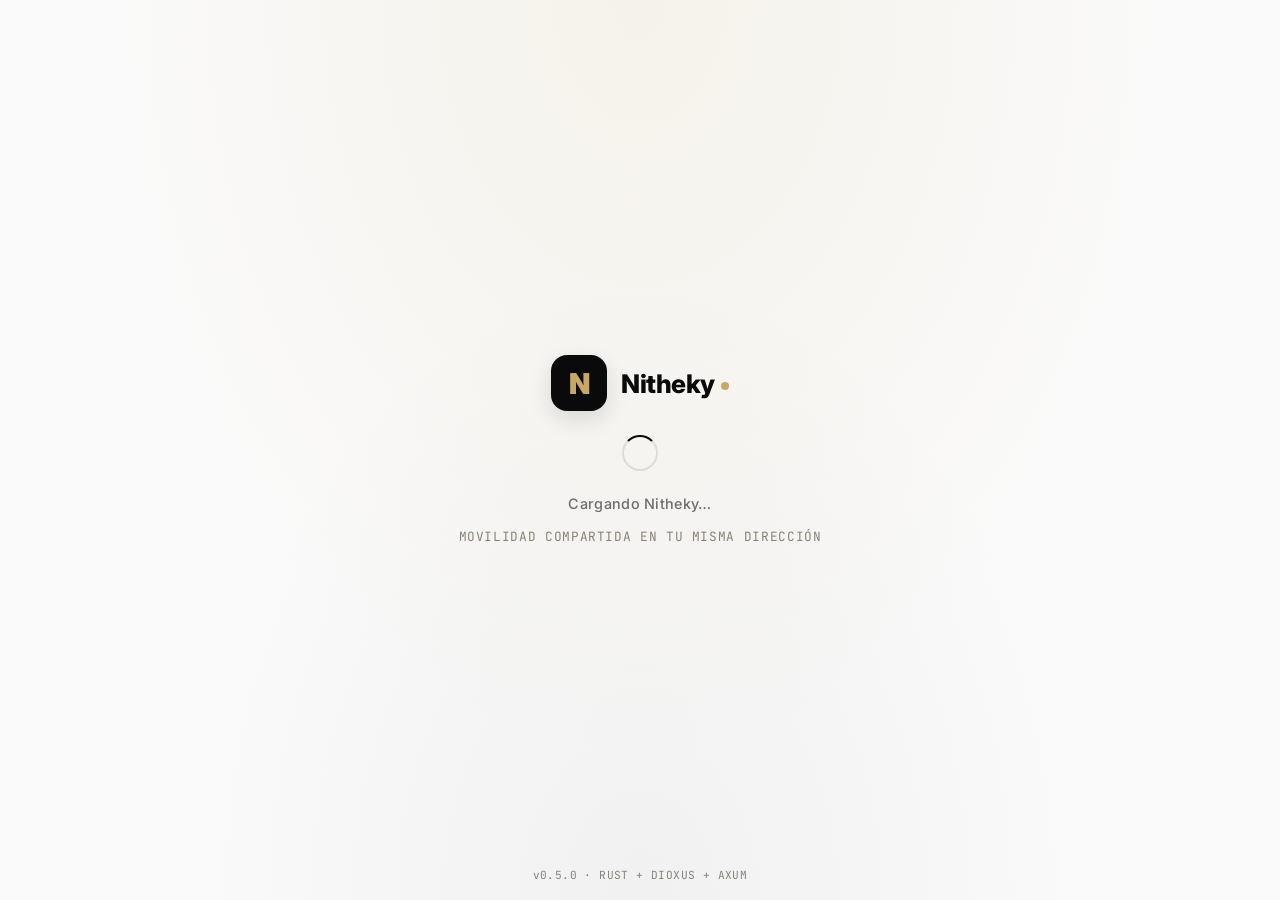
==== crates/frontend/index.html @ 619ddb7b "fix(html): remove duplicated <title> — Dioxus appends, so leave config empty Dioxus 0.7's dx build A" ====
<!DOCTYPE html>
<html lang="es">
<head>
    <meta charset="UTF-8" />
    <meta name="viewport" content="width=device-width, initial-scale=1.0, viewport-fit=cover" />
    <meta name="description" content="Nitheky — Movilidad compartida en la misma dirección. Conecta con conductores que van por tu camino. Demo funcional en Rust + Dioxus + Axum." />
    <meta name="keywords" content="nitheky, pickando, carpooling, movilidad compartida, ride sharing, rust, dioxus, axum, wasm, same-direction mobility" />
    <meta name="author" content="René Mendoza — enerBydev" />
    <meta name="theme-color" content="#0A0A0A" />
    <meta name="color-scheme" content="light dark" />
    <meta name="apple-mobile-web-app-capable" content="yes" />
    <meta name="apple-mobile-web-app-status-bar-style" content="black-translucent" />
    <meta name="apple-mobile-web-app-title" content="Nitheky" />
    <meta name="application-name" content="Nitheky" />
    <meta name="mobile-web-app-capable" content="yes" />

    <!-- Open Graph / Facebook -->
    <meta property="og:type" content="website" />
    <meta property="og:url" content="https://pickando-demo-production.up.railway.app/" />
    <meta property="og:title" content="Nitheky — Movilidad compartida en la misma dirección" />
    <meta property="og:description" content="Conecta con conductores que van por tu camino. Sin desvíos, sin esperas infinitas. Demo funcional en Rust + Dioxus + Axum." />
    <meta property="og:image" content="https://pickando-demo-production.up.railway.app/assets/og-image.png" />
    <meta property="og:image:width" content="1200" />
    <meta property="og:image:height" content="630" />
    <meta property="og:site_name" content="Nitheky" />
    <meta property="og:locale" content="es_ES" />

    <!-- Twitter -->
    <meta name="twitter:card" content="summary_large_image" />
    <meta name="twitter:url" content="https://pickando-demo-production.up.railway.app/" />
    <meta name="twitter:title" content="Nitheky — Movilidad compartida en la misma dirección" />
    <meta name="twitter:description" content="Conecta con conductores que van por tu camino. Demo funcional en Rust + Dioxus + Axum." />
    <meta name="twitter:image" content="https://pickando-demo-production.up.railway.app/assets/og-image.png" />
    <meta name="twitter:creator" content="@enerBydev" />

    <!-- Icons -->
    <link rel="icon" type="image/svg+xml" href="/assets/favicon.svg" />
    <link rel="icon" type="image/png" sizes="32x32" href="/assets/favicon-32.png" />
    <link rel="icon" type="image/png" sizes="16x16" href="/assets/favicon-16.png" />
    <link rel="apple-touch-icon" href="/assets/apple-touch-icon.png" />
    <link rel="manifest" href="/assets/site.webmanifest" />

    <!-- Fonts preloaded for performance (avoid FOUT) -->
    <link rel="preconnect" href="https://fonts.googleapis.com" />
    <link rel="preconnect" href="https://fonts.gstatic.com" crossorigin />
    <link
        rel="preload"
        as="style"
        href="https://fonts.googleapis.com/css2?family=Inter:wght@400;500;600;700;800;900&family=JetBrains+Mono:wght@400;500;600&display=swap"
    />
    <link
        rel="stylesheet"
        href="https://fonts.googleapis.com/css2?family=Inter:wght@400;500;600;700;800;900&family=JetBrains+Mono:wght@400;500;600&display=swap"
    />

    <!-- Structured data for SEO -->
    <script type="application/ld+json">
    {
        "@context": "https://schema.org",
        "@type": "WebApplication",
        "name": "Nitheky",
        "alternateName": "Pickando",
        "description": "Same-direction local mobility. Conecta con conductores que van por tu camino.",
        "url": "https://pickando-demo-production.up.railway.app/",
        "applicationCategory": "TravelApplication",
        "operatingSystem": "Web, Android, Linux, Windows, macOS",
        "author": {
            "@type": "Person",
            "name": "René Mendoza",
            "url": "https://github.com/enerBydev"
        },
        "offers": {
            "@type": "Offer",
            "price": "0",
            "priceCurrency": "MXN",
            "description": "Demo gratuita — sin costo, sin compromiso"
        },
        "softwareVersion": "0.5.1"
    }
    </script>

    <!--
        Static title for SEO + crawlers that don't execute JS.
        Dioxus sets document.title at runtime from [web.app] title in Dioxus.toml.
        Keep both in sync to avoid showing a stale or duplicated title.
    -->
    <title>Nitheky — Same-Direction Local Mobility</title>

    <!--
        ============================================================
        CRITICAL: Loading-screen CSS is SCOPED to body.is-loading.
        The previous version had `html, body { overflow: hidden;
        height: 100%; }` at the global scope, which broke scrolling
        for the entire app. Now html/body allow natural document
        flow; only the loading overlay uses position: fixed.
        ============================================================
    -->
    <style>
        /* ===== Base reset — NEVER apply overflow:hidden or height:100% here ===== */
        html, body {
            margin: 0;
            padding: 0;
            background: #FAFAFA;
            color: #0A0A0A;
            font-family: 'Inter', -apple-system, BlinkMacSystemFont, 'Segoe UI', system-ui, sans-serif;
            /* CRITICAL: do NOT set overflow:hidden or height:100% here.
               The document must scroll naturally to its full content height. */
        }

        /* ===== Loading screen — fully scoped, does NOT leak to html/body ===== */
        #loading-screen {
            position: fixed;
            inset: 0;
            display: flex;
            flex-direction: column;
            align-items: center;
            justify-content: center;
            gap: 24px;
            z-index: 9999;
            background:
                radial-gradient(ellipse at top, rgba(201, 169, 97, 0.10), transparent 60%),
                radial-gradient(ellipse at bottom, rgba(10, 10, 10, 0.04), transparent 50%),
                #FAFAFA;
            /* This element alone has its own overflow; html/body remain scrollable */
        }
        .loading-logo {
            display: flex;
            align-items: center;
            gap: 14px;
        }
        .loading-logo-mark {
            width: 56px;
            height: 56px;
            background: #0A0A0A;
            color: #C9A961;
            border-radius: 16px;
            display: flex;
            align-items: center;
            justify-content: center;
            font-weight: 900;
            font-size: 1.8rem;
            box-shadow: 0 8px 24px rgba(10, 10, 10, 0.12);
            animation: pulse 2.4s ease-in-out infinite;
        }
        @keyframes pulse {
            0%, 100% { box-shadow: 0 8px 24px rgba(10, 10, 10, 0.12); transform: scale(1); }
            50% { box-shadow: 0 12px 32px rgba(201, 169, 97, 0.30); transform: scale(1.04); }
        }
        .loading-logo-text {
            font-size: 1.6rem;
            font-weight: 800;
            letter-spacing: -0.5px;
            color: #0A0A0A;
        }
        .loading-logo-dot {
            display: inline-block;
            width: 8px;
            height: 8px;
            background: #C9A961;
            border-radius: 50%;
            margin-left: 6px;
            vertical-align: middle;
        }
        .loading-spinner {
            width: 32px;
            height: 32px;
            border: 2px solid rgba(10, 10, 10, 0.10);
            border-top-color: #0A0A0A;
            border-radius: 50%;
            animation: spin 0.9s linear infinite;
        }
        @keyframes spin {
            to { transform: rotate(360deg); }
        }
        .loading-status {
            font-size: 0.9rem;
            color: #6E6E6E;
            letter-spacing: 0.3px;
            text-align: center;
            max-width: 400px;
            font-weight: 500;
        }
        .loading-tagline {
            font-size: 0.8rem;
            color: #8A8278;
            margin-top: -8px;
            font-family: 'JetBrains Mono', monospace;
            letter-spacing: 0.05em;
        }
        #loading-error {
            display: none;
            max-width: 540px;
            margin: 0 24px;
            padding: 20px 24px;
            background: rgba(181, 35, 46, 0.04);
            border: 1px solid rgba(181, 35, 46, 0.25);
            border-radius: 12px;
            color: #B5232E;
            font-size: 0.9rem;
            line-height: 1.55;
            text-align: left;
        }
        #loading-error h3 {
            margin: 0 0 8px;
            color: #8C1A22;
            font-size: 1rem;
            font-weight: 700;
        }
        #loading-error code {
            display: block;
            margin-top: 10px;
            padding: 10px 12px;
            background: rgba(10, 10, 10, 0.04);
            border-radius: 8px;
            font-family: 'JetBrains Mono', 'Fira Code', monospace;
            font-size: 0.78rem;
            color: #3A3A3A;
            overflow-x: auto;
            white-space: pre-wrap;
            word-break: break-all;
        }
        .loading-retry {
            margin-top: 14px;
            padding: 8px 18px;
            background: #0A0A0A;
            color: #FAFAFA;
            border: none;
            border-radius: 8px;
            font-weight: 700;
            font-size: 0.85rem;
            cursor: pointer;
            transition: transform 0.15s, box-shadow 0.15s;
            font-family: inherit;
        }
        .loading-retry:hover {
            transform: translateY(-1px);
            box-shadow: 0 6px 18px rgba(10, 10, 10, 0.18);
        }
        .loading-version {
            position: absolute;
            bottom: 18px;
            font-size: 0.7rem;
            color: #8A8278;
            letter-spacing: 0.4px;
            font-family: 'JetBrains Mono', monospace;
        }
    </style>
    <link rel="stylesheet" href="/assets/main.css">
    <!-- Dioxus CLI inserts the WASM bundle <script> tag here during `dx build` -->
    <!-- Do NOT hardcode script tags here — Dioxus manages them automatically -->
</head>
<body>
    <!-- Loading screen — Dioxus mounts the app into #main, which our watchdog detects.
         This element is REMOVED from the DOM once the app mounts, so it cannot
         affect document scrolling afterwards. -->
    <div id="loading-screen">
        <div class="loading-logo">
            <div class="loading-logo-mark">N</div>
            <div class="loading-logo-text">Nitheky<span class="loading-logo-dot"></span></div>
        </div>
        <div class="loading-spinner"></div>
        <div class="loading-status" id="loading-status">Cargando Nitheky…</div>
        <div class="loading-tagline">MOVILIDAD COMPARTIDA EN TU MISMA DIRECCIÓN</div>
        <div id="loading-error" role="alert" aria-live="polite">
            <h3>No se pudo cargar la aplicación</h3>
            <div id="loading-error-msg"></div>
            <button class="loading-retry" onclick="location.reload()">Reintentar</button>
        </div>
        <div class="loading-version">v0.5.0 · RUST + DIOXUS + AXUM</div>
    </div>

    <!-- Dioxus mounts the app here -->
    <div id="main"></div>

    <script>
        // =====================================================================
        // Loading screen watchdog — robust against multiple failure modes.
        // Once the app mounts, this script REMOVES the loading screen element
        // entirely so it cannot affect document scrolling.
        // =====================================================================
        (function () {
            var status = document.getElementById('loading-status');
            var errorBox = document.getElementById('loading-error');
            var errorMsg = document.getElementById('loading-error-msg');
            var loadingScreen = document.getElementById('loading-screen');
            var main = document.getElementById('main');
            var hidden = false;
            var startTime = Date.now();
            var wasmLoadedAt = null;

            var statusMessages = [
                'Cargando Nitheky…',
                'Inicializando motor de matching…',
                'Conectando con backend Rust…',
                'Casi listo…'
            ];
            var msgIdx = 0;
            var msgInterval = setInterval(function() {
                if (hidden) { clearInterval(msgInterval); return; }
                msgIdx = (msgIdx + 1) % statusMessages.length;
                if (status) status.textContent = statusMessages[msgIdx];
            }, 1200);

            function showFatalError(reason, detail) {
                if (status) status.style.display = 'none';
                if (errorBox) errorBox.style.display = 'block';
                if (errorMsg) {
                    errorMsg.innerHTML = reason +
                        '<code>' + detail + '</code>' +
                        '<p style="margin-top:10px;color:#6E6E6E;font-size:0.85rem;">' +
                        'Posibles causas:<br>' +
                        '- El archivo WASM no se generó o no se sirvió correctamente.<br>' +
                        '- Hay un error de red o el backend no está respondiendo.<br>' +
                        '- El navegador no soporta WebAssembly.<br>' +
                        'Revisa la consola del navegador (F12) para más detalles.</p>';
                }
                console.error('[Nitheky] Fatal load error:', reason, detail);
            }

            function hideLoadingScreen() {
                if (hidden || !loadingScreen || !loadingScreen.parentNode) return;
                hidden = true;
                clearInterval(msgInterval);
                loadingScreen.style.transition = 'opacity 0.35s ease';
                loadingScreen.style.opacity = '0';
                setTimeout(function () {
                    if (loadingScreen.parentNode) loadingScreen.parentNode.removeChild(loadingScreen);
                }, 400);
                console.log('[Nitheky] App mounted in ' + (Date.now() - startTime) + 'ms');
            }

            if (typeof WebAssembly === 'undefined') {
                showFatalError(
                    'Este navegador no soporta WebAssembly.',
                    'WebAssembly object is undefined.'
                );
                return;
            }

            window.addEventListener('error', function (event) {
                if (event.message && (
                    event.message.indexOf('CompileError') >= 0 ||
                    event.message.indexOf('LinkError') >= 0 ||
                    event.message.indexOf('wasm') >= 0 ||
                    event.message.indexOf('WASM') >= 0 ||
                    event.message.indexOf('Dioxus') >= 0 ||
                    event.message.indexOf('dioxus') >= 0
                )) {
                    showFatalError(
                        'Error durante la inicialización de la app.',
                        String(event.message || 'Unknown error') + '\n' +
                        String(event.error && event.error.stack ? event.error.stack : '')
                    );
                }
            });

            window.addEventListener('unhandledrejection', function (event) {
                var reasonStr = '';
                try { reasonStr = String(event.reason && event.reason.message ? event.reason.message : event.reason); }
                catch (e) { reasonStr = 'unknown'; }
                if (reasonStr.indexOf('wasm') >= 0 || reasonStr.indexOf('WASM') >= 0 ||
                    reasonStr.indexOf('dioxus') >= 0 || reasonStr.indexOf('Dioxus') >= 0 ||
                    reasonStr.indexOf('fetch') >= 0) {
                    showFatalError('Error al cargar el WASM o inicializar Dioxus.', reasonStr);
                }
            });

            var pollInterval = setInterval(function () {
                if (hidden) {
                    clearInterval(pollInterval);
                    return;
                }
                if (main && main.children && main.children.length > 0) {
                    clearInterval(pollInterval);
                    hideLoadingScreen();
                    return;
                }
                if (window.__dx_mainWasm && !wasmLoadedAt) {
                    wasmLoadedAt = Date.now();
                }
                if (wasmLoadedAt && (Date.now() - wasmLoadedAt) > 2000) {
                    var dioxusNodes = document.querySelectorAll('[data-dioxus-id]');
                    if (dioxusNodes.length > 0) {
                        clearInterval(pollInterval);
                        hideLoadingScreen();
                        return;
                    }
                }
            }, 100);

            setTimeout(function () {
                if (!hidden && loadingScreen && loadingScreen.parentNode) {
                    clearInterval(pollInterval);
                    clearInterval(msgInterval);
                    var diag = 'Timeout after 30 seconds.\n' +
                        'Elapsed: ' + (Date.now() - startTime) + 'ms\n' +
                        '#main children: ' + (main ? main.children.length : 'no #main') + '\n' +
                        'WASM loaded: ' + (window.__dx_mainWasm ? 'yes' : 'no') + '\n' +
                        'Dioxus nodes in body: ' + document.querySelectorAll('[data-dioxus-id]').length + '\n' +
                        'The WASM file may be too large, the connection too slow, or main.js failed to load.\n' +
                        'Check the browser console (F12) for errors.';
                    showFatalError('La aplicación tardó demasiado en iniciar.', diag);
                }
            }, 30000);
        })();
    </script>
</body>
</html>
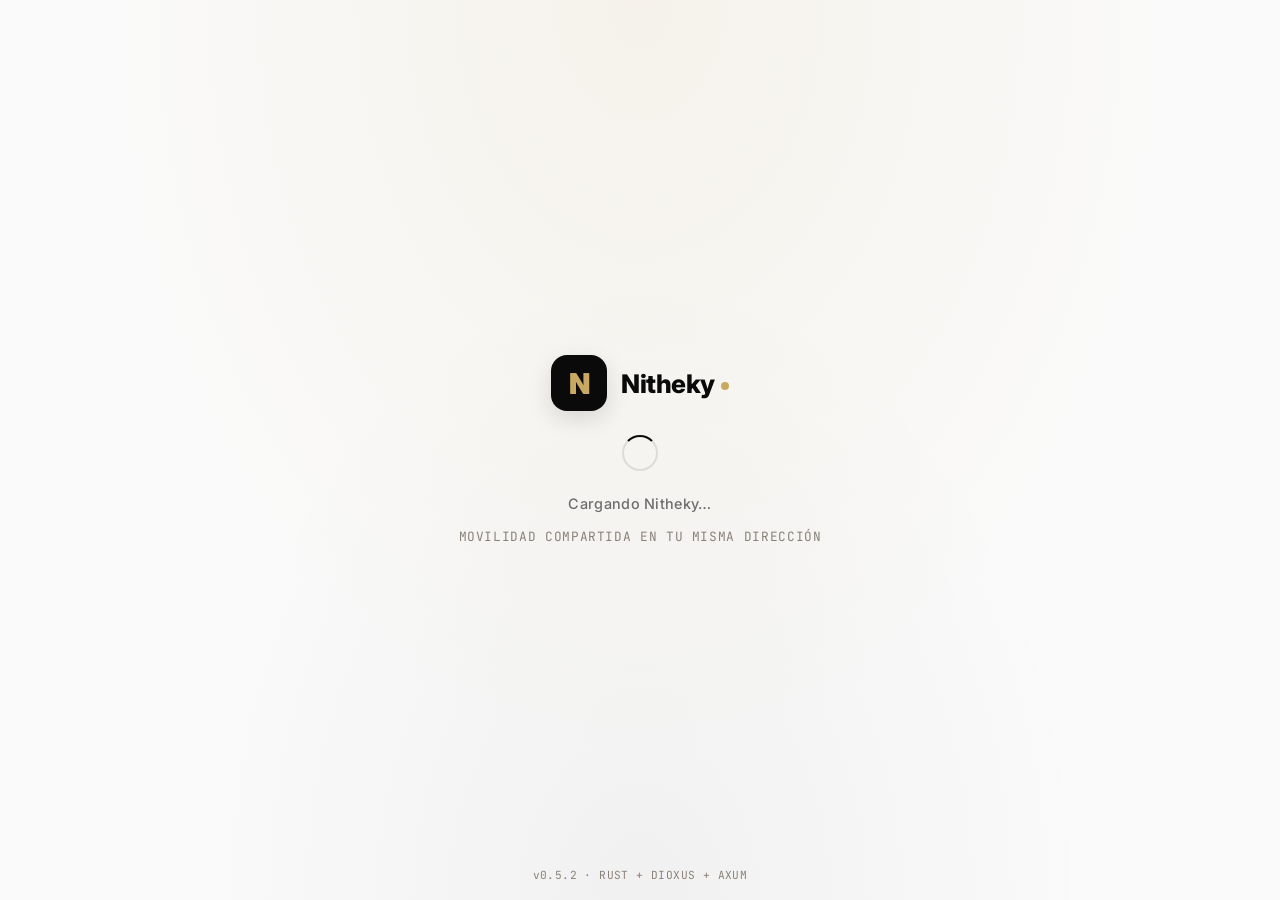
==== commit 71ba11a8: "feat(ux): v0.5.2 — PWA assets, spinners, touch targets, visual polish Continuous-improvement pass dr" ====
--- a/crates/frontend/index.html
+++ b/crates/frontend/index.html
@@ -75,7 +75,7 @@
             "priceCurrency": "MXN",
             "description": "Demo gratuita — sin costo, sin compromiso"
         },
-        "softwareVersion": "0.5.1"
+        "softwareVersion": "0.5.2"
     }
     </script>
 
@@ -266,7 +266,7 @@
             <div id="loading-error-msg"></div>
             <button class="loading-retry" onclick="location.reload()">Reintentar</button>
         </div>
-        <div class="loading-version">v0.5.0 · RUST + DIOXUS + AXUM</div>
+        <div class="loading-version">v0.5.2 · RUST + DIOXUS + AXUM</div>
     </div>
 
     <!-- Dioxus mounts the app here -->
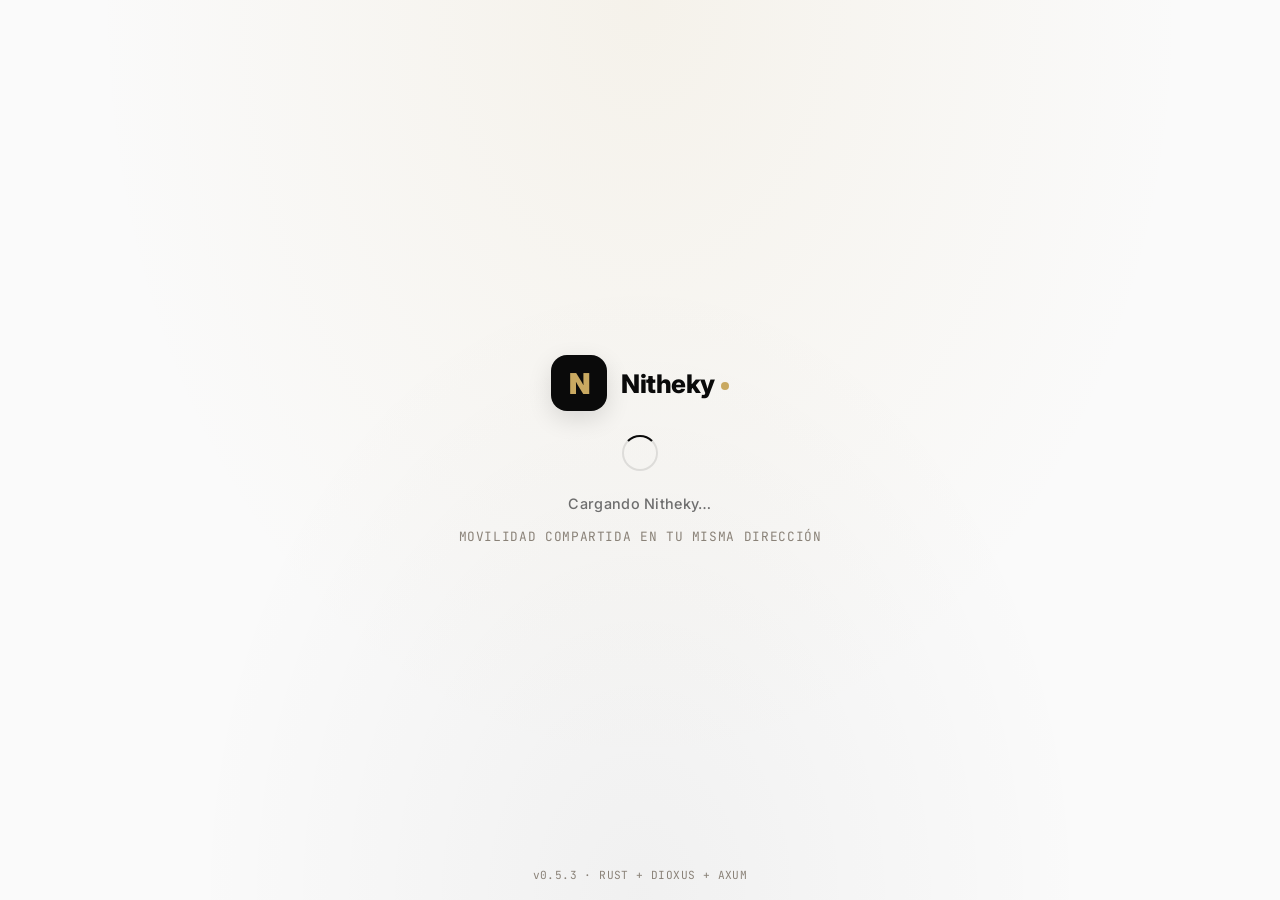
==== commit d55db967: "feat(ux): v0.5.3 — interactive mobile flows + scroll fix + platform icons Continuous-improvement pas" ====
--- a/crates/frontend/index.html
+++ b/crates/frontend/index.html
@@ -75,7 +75,7 @@
             "priceCurrency": "MXN",
             "description": "Demo gratuita — sin costo, sin compromiso"
         },
-        "softwareVersion": "0.5.2"
+        "softwareVersion": "0.5.3"
     }
     </script>
 
@@ -266,7 +266,7 @@
             <div id="loading-error-msg"></div>
             <button class="loading-retry" onclick="location.reload()">Reintentar</button>
         </div>
-        <div class="loading-version">v0.5.2 · RUST + DIOXUS + AXUM</div>
+        <div class="loading-version">v0.5.3 · RUST + DIOXUS + AXUM</div>
     </div>
 
     <!-- Dioxus mounts the app here -->
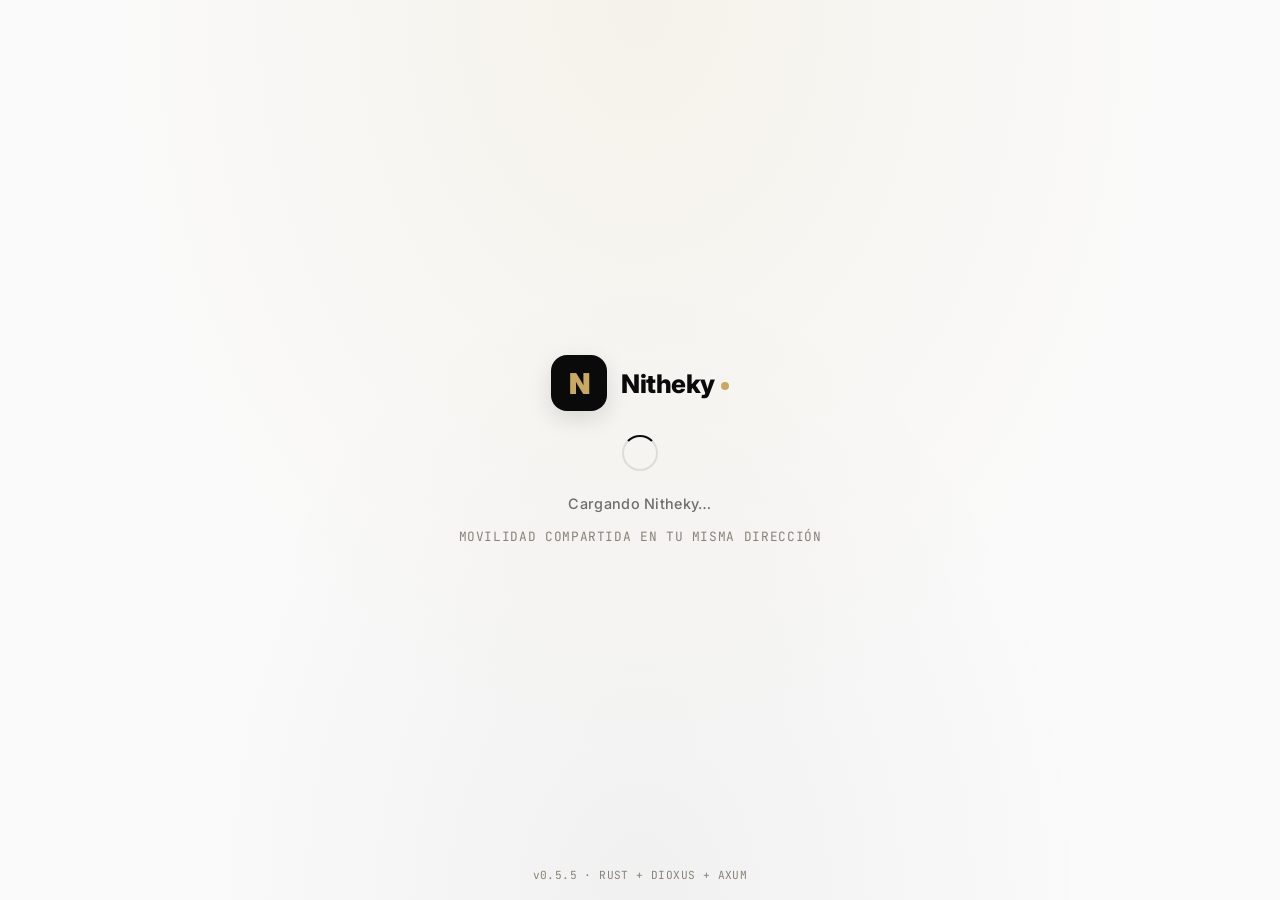
==== commit 5e3339e7: "fix(critical): remove geohash pre-filter (68% false-negative) + 5 missing assets + frontend polish C" ====
--- a/crates/frontend/index.html
+++ b/crates/frontend/index.html
@@ -75,7 +75,7 @@
             "priceCurrency": "MXN",
             "description": "Demo gratuita — sin costo, sin compromiso"
         },
-        "softwareVersion": "0.5.3"
+        "softwareVersion": "0.5.5"
     }
     </script>
 
@@ -266,143 +266,13 @@
             <div id="loading-error-msg"></div>
             <button class="loading-retry" onclick="location.reload()">Reintentar</button>
         </div>
-        <div class="loading-version">v0.5.3 · RUST + DIOXUS + AXUM</div>
+        <div class="loading-version">v0.5.5 · RUST + DIOXUS + AXUM</div>
     </div>
 
     <!-- Dioxus mounts the app here -->
     <div id="main"></div>
 
-    <script>
-        // =====================================================================
-        // Loading screen watchdog — robust against multiple failure modes.
-        // Once the app mounts, this script REMOVES the loading screen element
-        // entirely so it cannot affect document scrolling.
-        // =====================================================================
-        (function () {
-            var status = document.getElementById('loading-status');
-            var errorBox = document.getElementById('loading-error');
-            var errorMsg = document.getElementById('loading-error-msg');
-            var loadingScreen = document.getElementById('loading-screen');
-            var main = document.getElementById('main');
-            var hidden = false;
-            var startTime = Date.now();
-            var wasmLoadedAt = null;
-
-            var statusMessages = [
-                'Cargando Nitheky…',
-                'Inicializando motor de matching…',
-                'Conectando con backend Rust…',
-                'Casi listo…'
-            ];
-            var msgIdx = 0;
-            var msgInterval = setInterval(function() {
-                if (hidden) { clearInterval(msgInterval); return; }
-                msgIdx = (msgIdx + 1) % statusMessages.length;
-                if (status) status.textContent = statusMessages[msgIdx];
-            }, 1200);
-
-            function showFatalError(reason, detail) {
-                if (status) status.style.display = 'none';
-                if (errorBox) errorBox.style.display = 'block';
-                if (errorMsg) {
-                    errorMsg.innerHTML = reason +
-                        '<code>' + detail + '</code>' +
-                        '<p style="margin-top:10px;color:#6E6E6E;font-size:0.85rem;">' +
-                        'Posibles causas:<br>' +
-                        '- El archivo WASM no se generó o no se sirvió correctamente.<br>' +
-                        '- Hay un error de red o el backend no está respondiendo.<br>' +
-                        '- El navegador no soporta WebAssembly.<br>' +
-                        'Revisa la consola del navegador (F12) para más detalles.</p>';
-                }
-                console.error('[Nitheky] Fatal load error:', reason, detail);
-            }
-
-            function hideLoadingScreen() {
-                if (hidden || !loadingScreen || !loadingScreen.parentNode) return;
-                hidden = true;
-                clearInterval(msgInterval);
-                loadingScreen.style.transition = 'opacity 0.35s ease';
-                loadingScreen.style.opacity = '0';
-                setTimeout(function () {
-                    if (loadingScreen.parentNode) loadingScreen.parentNode.removeChild(loadingScreen);
-                }, 400);
-                console.log('[Nitheky] App mounted in ' + (Date.now() - startTime) + 'ms');
-            }
-
-            if (typeof WebAssembly === 'undefined') {
-                showFatalError(
-                    'Este navegador no soporta WebAssembly.',
-                    'WebAssembly object is undefined.'
-                );
-                return;
-            }
-
-            window.addEventListener('error', function (event) {
-                if (event.message && (
-                    event.message.indexOf('CompileError') >= 0 ||
-                    event.message.indexOf('LinkError') >= 0 ||
-                    event.message.indexOf('wasm') >= 0 ||
-                    event.message.indexOf('WASM') >= 0 ||
-                    event.message.indexOf('Dioxus') >= 0 ||
-                    event.message.indexOf('dioxus') >= 0
-                )) {
-                    showFatalError(
-                        'Error durante la inicialización de la app.',
-                        String(event.message || 'Unknown error') + '\n' +
-                        String(event.error && event.error.stack ? event.error.stack : '')
-                    );
-                }
-            });
-
-            window.addEventListener('unhandledrejection', function (event) {
-                var reasonStr = '';
-                try { reasonStr = String(event.reason && event.reason.message ? event.reason.message : event.reason); }
-                catch (e) { reasonStr = 'unknown'; }
-                if (reasonStr.indexOf('wasm') >= 0 || reasonStr.indexOf('WASM') >= 0 ||
-                    reasonStr.indexOf('dioxus') >= 0 || reasonStr.indexOf('Dioxus') >= 0 ||
-                    reasonStr.indexOf('fetch') >= 0) {
-                    showFatalError('Error al cargar el WASM o inicializar Dioxus.', reasonStr);
-                }
-            });
-
-            var pollInterval = setInterval(function () {
-                if (hidden) {
-                    clearInterval(pollInterval);
-                    return;
-                }
-                if (main && main.children && main.children.length > 0) {
-                    clearInterval(pollInterval);
-                    hideLoadingScreen();
-                    return;
-                }
-                if (window.__dx_mainWasm && !wasmLoadedAt) {
-                    wasmLoadedAt = Date.now();
-                }
-                if (wasmLoadedAt && (Date.now() - wasmLoadedAt) > 2000) {
-                    var dioxusNodes = document.querySelectorAll('[data-dioxus-id]');
-                    if (dioxusNodes.length > 0) {
-                        clearInterval(pollInterval);
-                        hideLoadingScreen();
-                        return;
-                    }
-                }
-            }, 100);
-
-            setTimeout(function () {
-                if (!hidden && loadingScreen && loadingScreen.parentNode) {
-                    clearInterval(pollInterval);
-                    clearInterval(msgInterval);
-                    var diag = 'Timeout after 30 seconds.\n' +
-                        'Elapsed: ' + (Date.now() - startTime) + 'ms\n' +
-                        '#main children: ' + (main ? main.children.length : 'no #main') + '\n' +
-                        'WASM loaded: ' + (window.__dx_mainWasm ? 'yes' : 'no') + '\n' +
-                        'Dioxus nodes in body: ' + document.querySelectorAll('[data-dioxus-id]').length + '\n' +
-                        'The WASM file may be too large, the connection too slow, or main.js failed to load.\n' +
-                        'Check the browser console (F12) for errors.';
-                    showFatalError('La aplicación tardó demasiado en iniciar.', diag);
-                }
-            }, 30000);
-        })();
-    </script>
+    <!-- Loading-screen watchdog (external file — CSP-friendly: works under script-src self) -->
+    <script src="/assets/watchdog.js"></script>
 </body>
 </html>
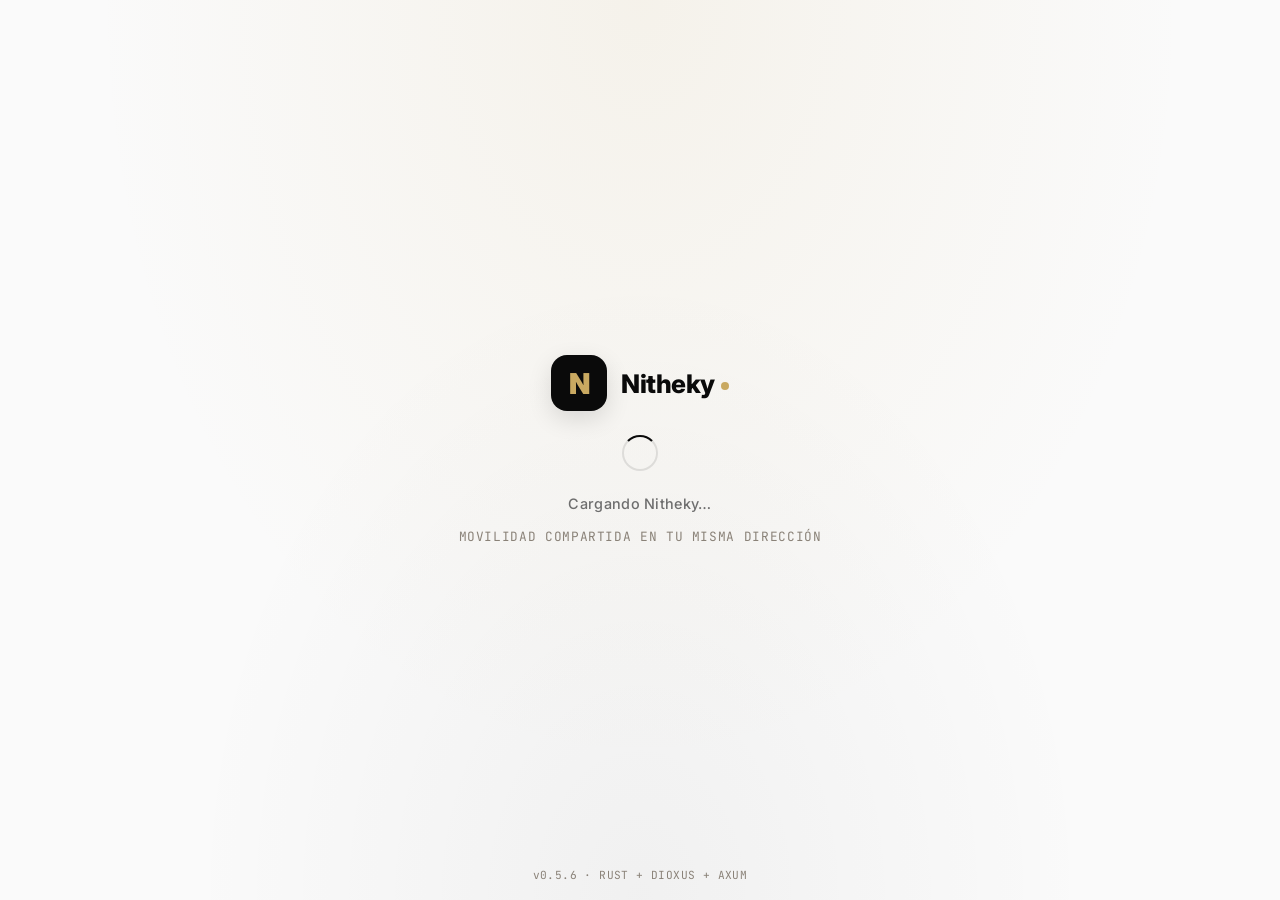
==== commit 0c8ddaf3: "chore(v0.5.6): version bump + CHANGELOG for CI/UX fix release Bumps version 0.5.5 -> 0.5.6 in: - Car" ====
--- a/crates/frontend/index.html
+++ b/crates/frontend/index.html
@@ -75,7 +75,7 @@
             "priceCurrency": "MXN",
             "description": "Demo gratuita — sin costo, sin compromiso"
         },
-        "softwareVersion": "0.5.5"
+        "softwareVersion": "0.5.6"
     }
     </script>
 
@@ -266,7 +266,7 @@
             <div id="loading-error-msg"></div>
             <button class="loading-retry" onclick="location.reload()">Reintentar</button>
         </div>
-        <div class="loading-version">v0.5.5 · RUST + DIOXUS + AXUM</div>
+        <div class="loading-version">v0.5.6 · RUST + DIOXUS + AXUM</div>
     </div>
 
     <!-- Dioxus mounts the app here -->
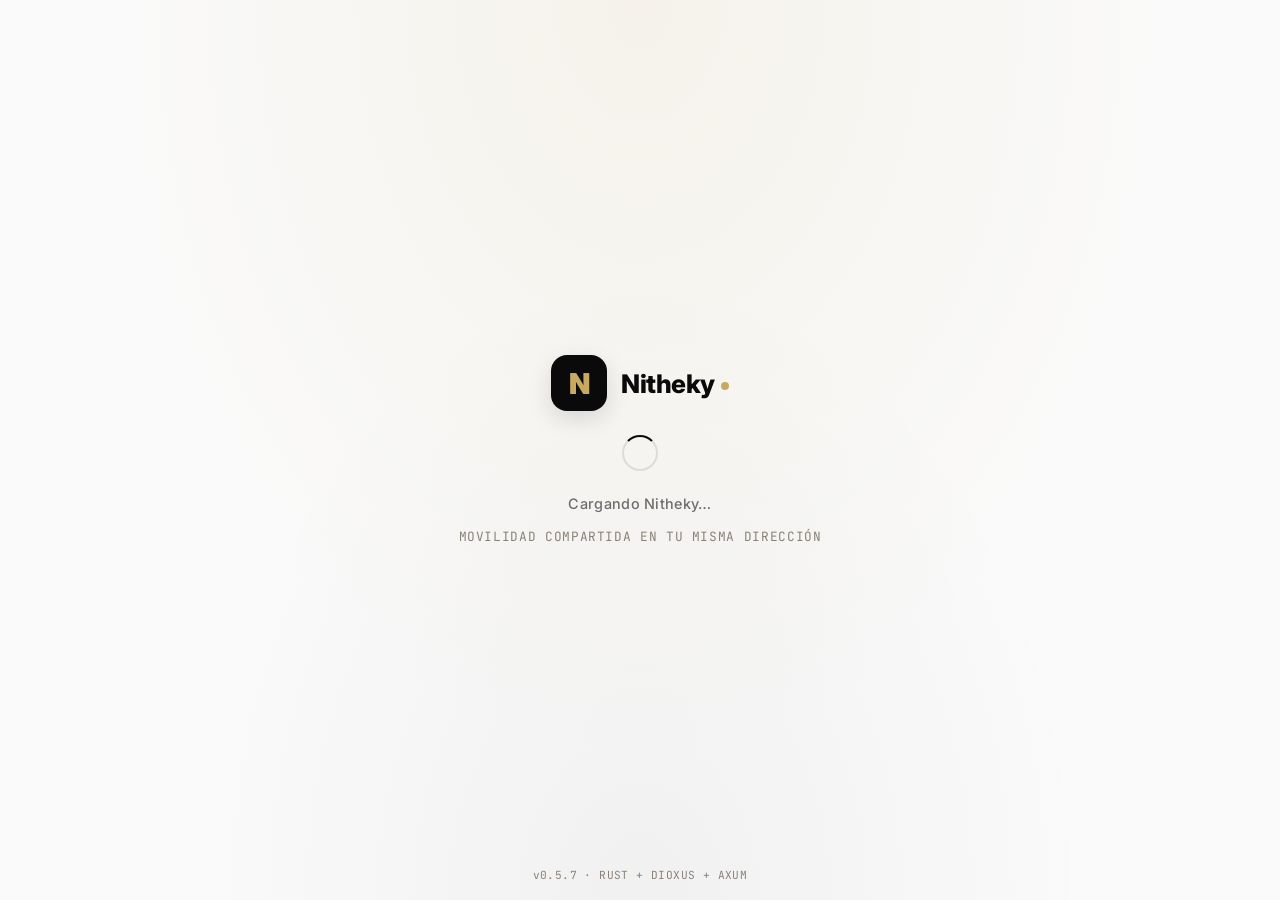
==== commit 6e3f55ab: "chore(v0.5.7): version bump + CHANGELOG for multi-agent polish release Bumps version 0.5.6 -> 0.5.7 " ====
--- a/crates/frontend/index.html
+++ b/crates/frontend/index.html
@@ -75,7 +75,7 @@
             "priceCurrency": "MXN",
             "description": "Demo gratuita — sin costo, sin compromiso"
         },
-        "softwareVersion": "0.5.6"
+        "softwareVersion": "0.5.7"
     }
     </script>
 
@@ -266,7 +266,7 @@
             <div id="loading-error-msg"></div>
             <button class="loading-retry" onclick="location.reload()">Reintentar</button>
         </div>
-        <div class="loading-version">v0.5.6 · RUST + DIOXUS + AXUM</div>
+        <div class="loading-version">v0.5.7 · RUST + DIOXUS + AXUM</div>
     </div>
 
     <!-- Dioxus mounts the app here -->
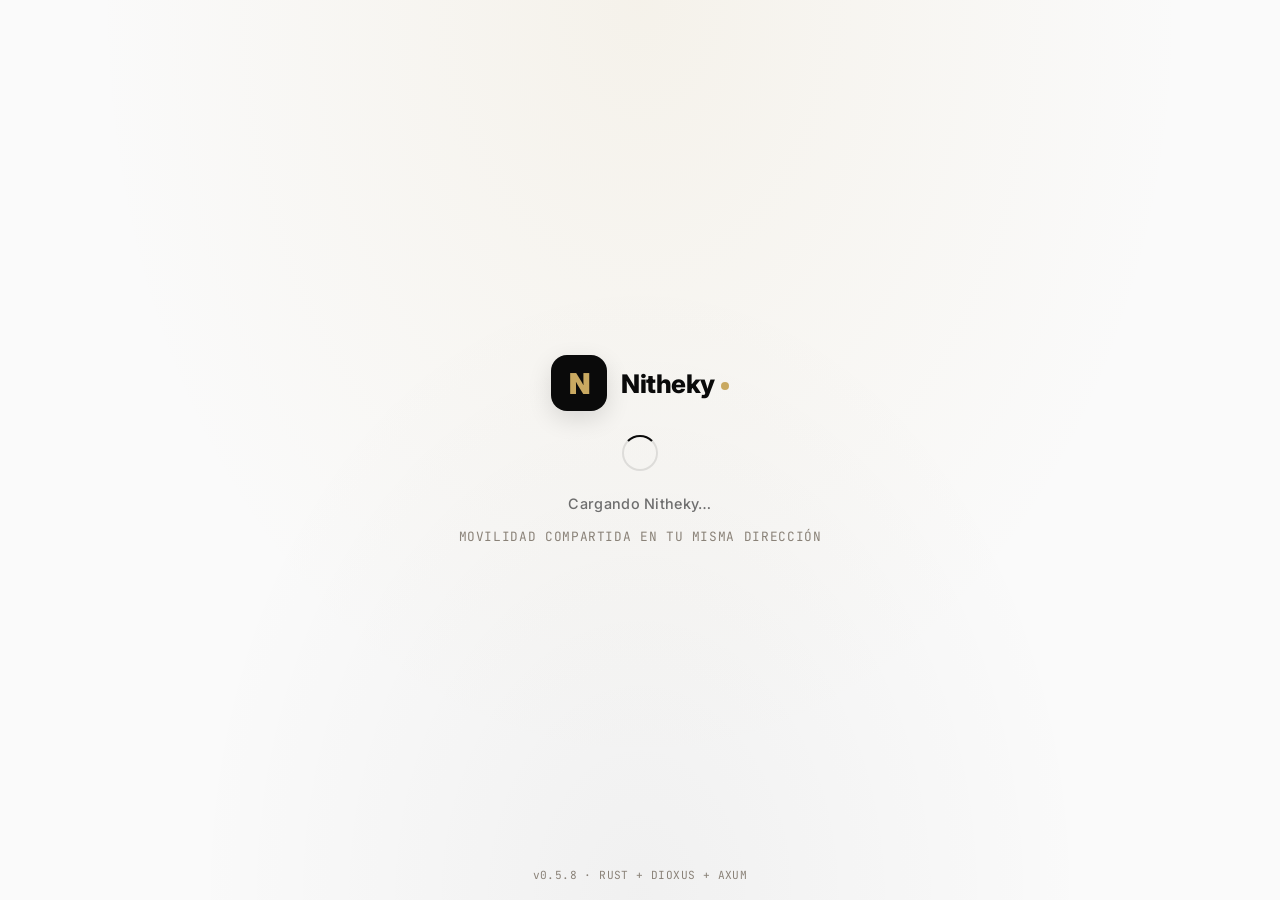
==== commit 210c4a79: "chore(v0.5.8): version bump + CHANGELOG — CRITICAL APK signing fix Bumps version 0.5.7 -> 0.5.8 + ad" ====
--- a/crates/frontend/index.html
+++ b/crates/frontend/index.html
@@ -75,7 +75,7 @@
             "priceCurrency": "MXN",
             "description": "Demo gratuita — sin costo, sin compromiso"
         },
-        "softwareVersion": "0.5.7"
+        "softwareVersion": "0.5.8"
     }
     </script>
 
@@ -266,7 +266,7 @@
             <div id="loading-error-msg"></div>
             <button class="loading-retry" onclick="location.reload()">Reintentar</button>
         </div>
-        <div class="loading-version">v0.5.7 · RUST + DIOXUS + AXUM</div>
+        <div class="loading-version">v0.5.8 · RUST + DIOXUS + AXUM</div>
     </div>
 
     <!-- Dioxus mounts the app here -->
